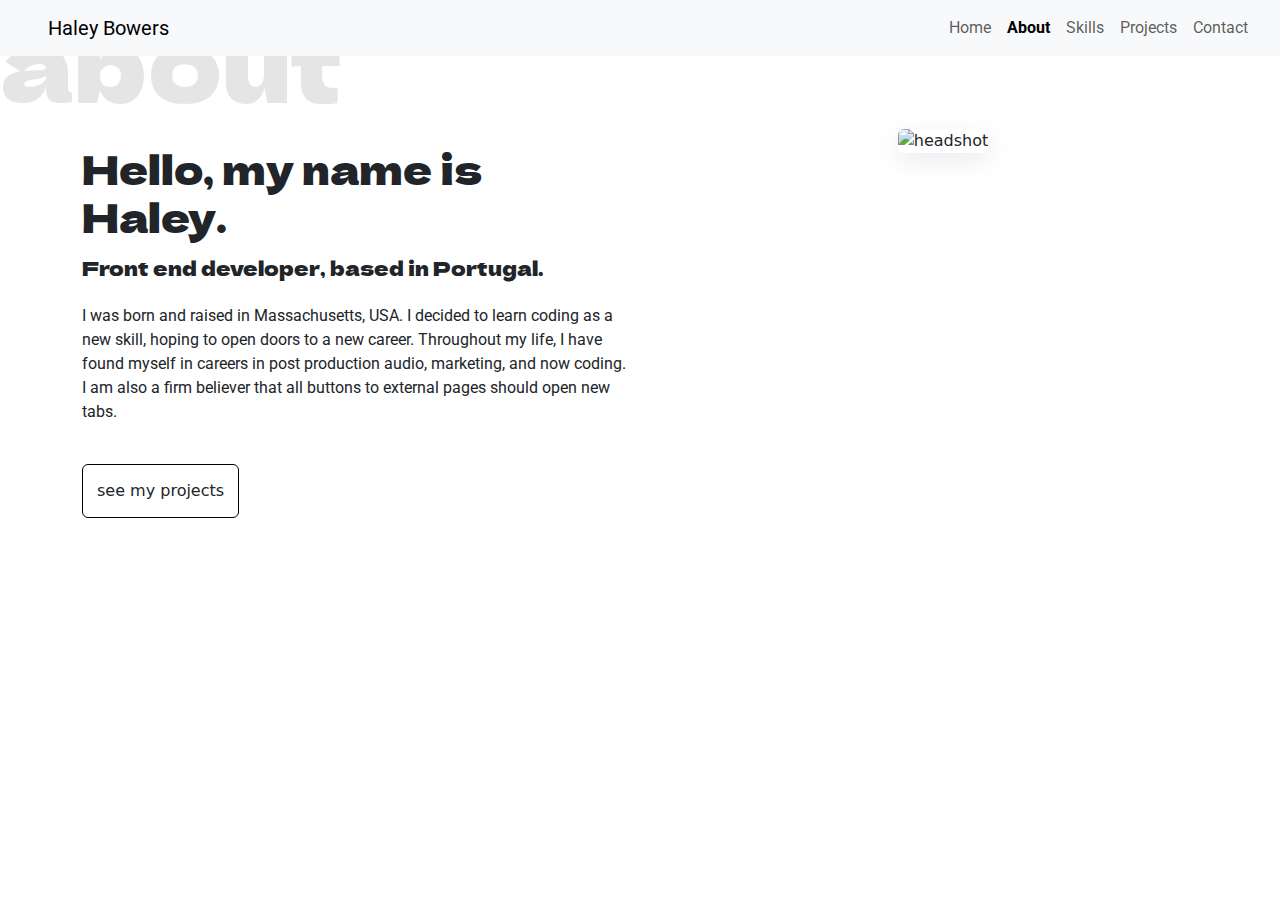
==== about.html @ 39ed9636 "updated active link for all pages" ====
<!DOCTYPE html>
<html lang="en">
  <head>
    <meta charset="UTF-8" />
    <meta name="viewport" content="width=device-width, initial-scale=1.0" />
    <link
      href="https://cdn.jsdelivr.net/npm/bootstrap@5.3.3/dist/css/bootstrap.min.css"
      rel="stylesheet"
      integrity="sha384-QWTKZyjpPEjISv5WaRU9OFeRpok6YctnYmDr5pNlyT2bRjXh0JMhjY6hW+ALEwIH"
      crossorigin="anonymous"
    />
    <script
      src="https://cdn.jsdelivr.net/npm/bootstrap@5.3.3/dist/js/bootstrap.bundle.min.js"
      integrity="sha384-YvpcrYf0tY3lHB60NNkmXc5s9fDVZLESaAA55NDzOxhy9GkcIdslK1eN7N6jIeHz"
      crossorigin="anonymous"
    ></script>
    <link rel="preconnect" href="https://fonts.googleapis.com" />
    <link rel="preconnect" href="https://fonts.gstatic.com" crossorigin />
    <link
      href="https://fonts.googleapis.com/css2?family=Dela+Gothic+One&display=swap"
      rel="stylesheet"
    />
    <link rel="preconnect" href="https://fonts.googleapis.com" />
    <link rel="preconnect" href="https://fonts.gstatic.com" crossorigin />
    <link
      href="https://fonts.googleapis.com/css2?family=Roboto:ital,wght@0,100;0,300;0,400;0,500;0,700;0,900;1,100;1,300;1,400;1,500;1,700;1,900&display=swap"
      rel="stylesheet"
    />
    <script
      src="https://kit.fontawesome.com/527907175a.js"
      crossorigin="anonymous"
    ></script>
    <script src="src/script.js"></script>
    <link rel="stylesheet" href="src/style.css" />
    <title>Haley Bowers - About</title>
  </head>
  <nav class="navbar navbar-expand-lg navbar-light bg-light fixed-top">
    <a class="navbar-brand ps-5" href="/">Haley Bowers</a>
    <button
      class="navbar-toggler"
      type="button"
      data-toggle="collapse"
      data-target="#navbarNavAltMarkup"
      aria-controls="navbarNavAltMarkup"
      aria-expanded="false"
      aria-label="Toggle navigation"
    >
      <span class="navbar-toggler-icon"></span>
    </button>
    <div
      class="collapse navbar-collapse justify-content-end me-4"
      id="navbarNavAltMarkup"
    >
      <div class="navbar-nav">
        <a class="nav-item nav-link" href="/"
          >Home<span class="sr-only"></span
        ></a>
        <a class="nav-item nav-link active" href="/about.html">About</a>
        <a class="nav-item nav-link" href="/skills.html">Skills</a>
        <a class="nav-item nav-link" href="/projects.html">Projects</a>
        <a class="nav-item nav-link" href="/contact.html">Contact</a>
      </div>
    </div>
  </nav>
  <body>
    <h1 class="about-header">about</h1>
    <div class="about-section container">
      <div class="row">
        <div class="col-md-6 mt-3">
          <h2 class="mb-3">Hello, my name is Haley.</h2>
          <h3 class="mb-4">Front end developer, based in Portugal.</h3>
          <p>
            I was born and raised in Massachusetts, USA. I decided to learn
            coding as a new skill, hoping to open doors to a new career.
            Throughout my life, I have found myself in careers in post
            production audio, marketing, and now coding. I am also a firm
            believer that all buttons to external pages should open new tabs.
          </p>
          <a href="projects.html" class="btn btn-branding mt-4"
            >see my projects <i class="fa-solid fa-arrow-right"></i
          ></a>
        </div>
        <div class="col-md-6 ps-5 text-center">
          <img
            src="images/headshot-square.png"
            alt="headshot"
            width="400px"
            class="headshot-about img-fluid rounded"
          />
        </div>
      </div>
    </div>
  </body>
</html>
---- src/style.css ----
:root {
  --headline-color: #e5e5e5;
  --heading-font-family: "Dela Gothic One", sans-serif;
  --secondary-font-family: "Roboto", sans-serif;
}

nav {
  font-family: var(--secondary-font-family);
}
nav a:hover {
  font-style: italic;
}
.active {
  color: black !important;
  font-weight: bold !important;
}

.hero h1 {
  font-family: var(--heading-font-family);
  font-size: 100px;
  margin-left: 80px;
}

.hero h2,
.hero h3,
.hero h4 {
  font-family: var(--secondary-font-family);
  margin-left: 80px;
}

.hero-buttons {
  margin-left: 80px;
}

.btn-branding {
  border: 1px solid black;
  padding: 14px;
}
.btn-branding:hover {
  border: 1px solid black;
  font-style: italic;
}

.intro-name {
  font-size: 25px;
}
.intro-addition {
  font-size: 14px;
}

.headshot-index {
  width: 400px;
  box-shadow: rgba(149, 157, 165, 0.2) 0px 8px 24px;
  margin-top: 80px;
}

footer {
  text-align: center;
  font-size: 14px;
  margin-top: 150px;
}
footer a {
  color: black;
}

.projects h1 {
  font-family: var(--heading-font-family);
  color: var(--headline-color);
  font-size: 100px;
}

.projects h2 {
  font-family: var(--heading-font-family);
  font-size: 35px;
  padding-left: 10px;
}

.projects p {
  font-family: var(--secondary-font-family);
  padding-left: 10px;
}

.project-design {
  background-color: rgba(149, 157, 165, 0.1);
  border-radius: 10px;
  margin-top: 30px;
}

.about-header {
  font-family: var(--heading-font-family);
  color: var(--headline-color);
  font-size: 100px;
}

.about-section h2,
.about-section h3 {
  font-family: var(--heading-font-family);
}
.about-section h2 {
  font-size: 40px;
}
.about-section h3 {
  font-size: 20px;
}

.about-section p {
  font-family: var(--secondary-font-family);
}

.headshot-about {
  width: 400px;
  box-shadow: rgba(149, 157, 165, 0.2) 0px 8px 24px;
}

.contact-header {
  font-family: var(--heading-font-family);
  color: var(--headline-color);
  font-size: 100px;
}

.contact-section h2 {
  font-family: var(--heading-font-family);
  text-align: center;
  font-size: 45px;
}

.contact-section p {
  font-family: var(--secondary-font-family);
  text-align: center;
}
.contact-section a {
  color: black;
}

.contact-method {
  font-family: var(--heading-font-family);
  font-size: 20px;
  text-align: center;
}

@media (max-width: 790px) {
  .hero {
    padding: 2px;
    margin-left: 10px;
  }
  .hero h1 {
    font-size: 60px;
    margin-left: 10px;
  }

  .hero h2 {
    font-size: 24px;
    margin-left: 10px;
  }
  .hero h4 {
    font-size: 18px;
    margin-left: 10px;
  }

  .hero footer {
    font-size: 8px;
  }
  .hero-buttons {
    margin-left: 10px;
  }
  .headshot-index {
    width: 300px;
    display: block;
  }

  .about-section img {
    margin-top: 30px;
  }
}
@media (max-width: 1399px) {
  .hero h1 {
    font-size: 80px;
  }
}
@media (max-width: 1199px) {
  .hero h1 {
    font-size: 60px;
  }
}
@media (max-width: 960px) {
  .projects p {
    font-size: 12px;
  }
  .project-design {
    text-align: center;
  }
  .projects h1 {
    font-size: 50px;
    text-align: center;
  }
}
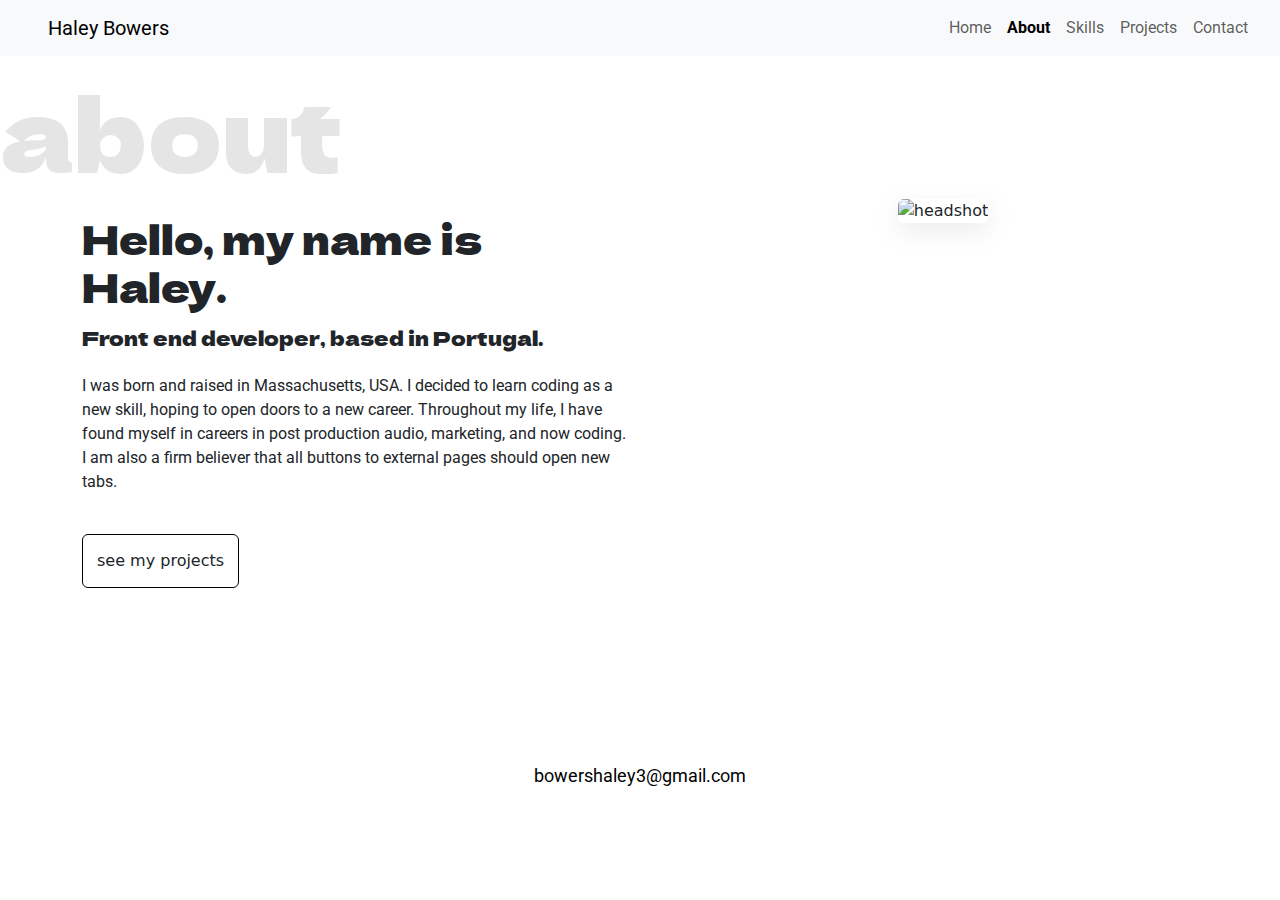
==== commit 861dffab: "added footer to all pages" ====
--- a/about.html
+++ b/about.html
@@ -90,5 +90,20 @@
         </div>
       </div>
     </div>
+    <br />
+
+    <footer>
+      <a href="mailto:bowershaley3@gmail.com" class="email-link"
+        >bowershaley3@gmail.com</a
+      >
+      <div class="social-links mb-4 mt-2">
+        <a href="https://github.com/bowershaley" target="_blank"
+          ><i class="fa-brands fa-github"></i
+        ></a>
+        <a href="https://www.linkedin.com/in/haley-bowers/" target="_blank"
+          ><i class="fa-brands fa-linkedin"></i
+        ></a>
+      </div>
+    </footer>
   </body>
 </html>
--- a/src/style.css
+++ b/src/style.css
@@ -14,18 +14,34 @@
   color: black !important;
   font-weight: bold !important;
 }
-
+footer .email-link {
+  font-size: 18px;
+  text-align: center;
+  text-decoration: none;
+  font-family: var(--secondary-font-family);
+}
+footer .email-link:hover {
+  font-style: italic;
+}
+footer .social-links a {
+  justify-content: center;
+  margin: 20px 20px 0 20px;
+  color: black;
+  font-size: 24px;
+}
+
+.hero {
+  margin: 100px 0px 0px 80px;
+}
 .hero h1 {
   font-family: var(--heading-font-family);
   font-size: 100px;
-  margin-left: 80px;
 }
 
 .hero h2,
 .hero h3,
 .hero h4 {
   font-family: var(--secondary-font-family);
-  margin-left: 80px;
 }
 
 .hero-buttons {
@@ -51,7 +67,7 @@
 .headshot-index {
   width: 400px;
   box-shadow: rgba(149, 157, 165, 0.2) 0px 8px 24px;
-  margin-top: 80px;
+  margin-top: 100px;
 }
 
 footer {
@@ -62,7 +78,9 @@
 footer a {
   color: black;
 }
-
+.projects {
+  margin-top: 70px;
+}
 .projects h1 {
   font-family: var(--heading-font-family);
   color: var(--headline-color);
@@ -90,6 +108,7 @@
   font-family: var(--heading-font-family);
   color: var(--headline-color);
   font-size: 100px;
+  margin-top: 70px;
 }
 
 .about-section h2,
@@ -116,6 +135,7 @@
   font-family: var(--heading-font-family);
   color: var(--headline-color);
   font-size: 100px;
+  margin-top: 70px;
 }
 
 .contact-section h2 {
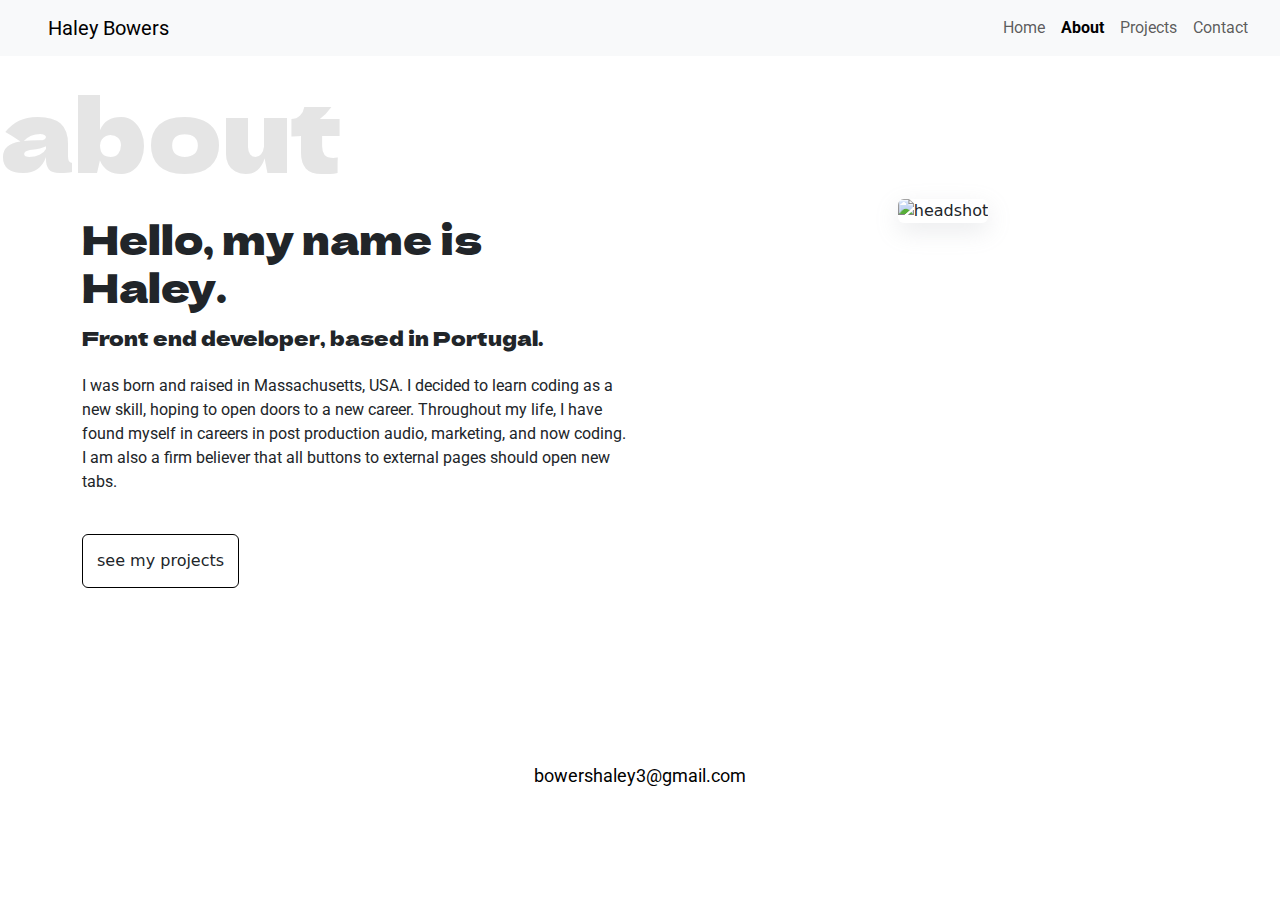
==== commit 8ede20b7: "removed Skills page completely" ====
--- a/about.html
+++ b/about.html
@@ -56,7 +56,7 @@
           >Home<span class="sr-only"></span
         ></a>
         <a class="nav-item nav-link active" href="/about.html">About</a>
-        <a class="nav-item nav-link" href="/skills.html">Skills</a>
+
         <a class="nav-item nav-link" href="/projects.html">Projects</a>
         <a class="nav-item nav-link" href="/contact.html">Contact</a>
       </div>
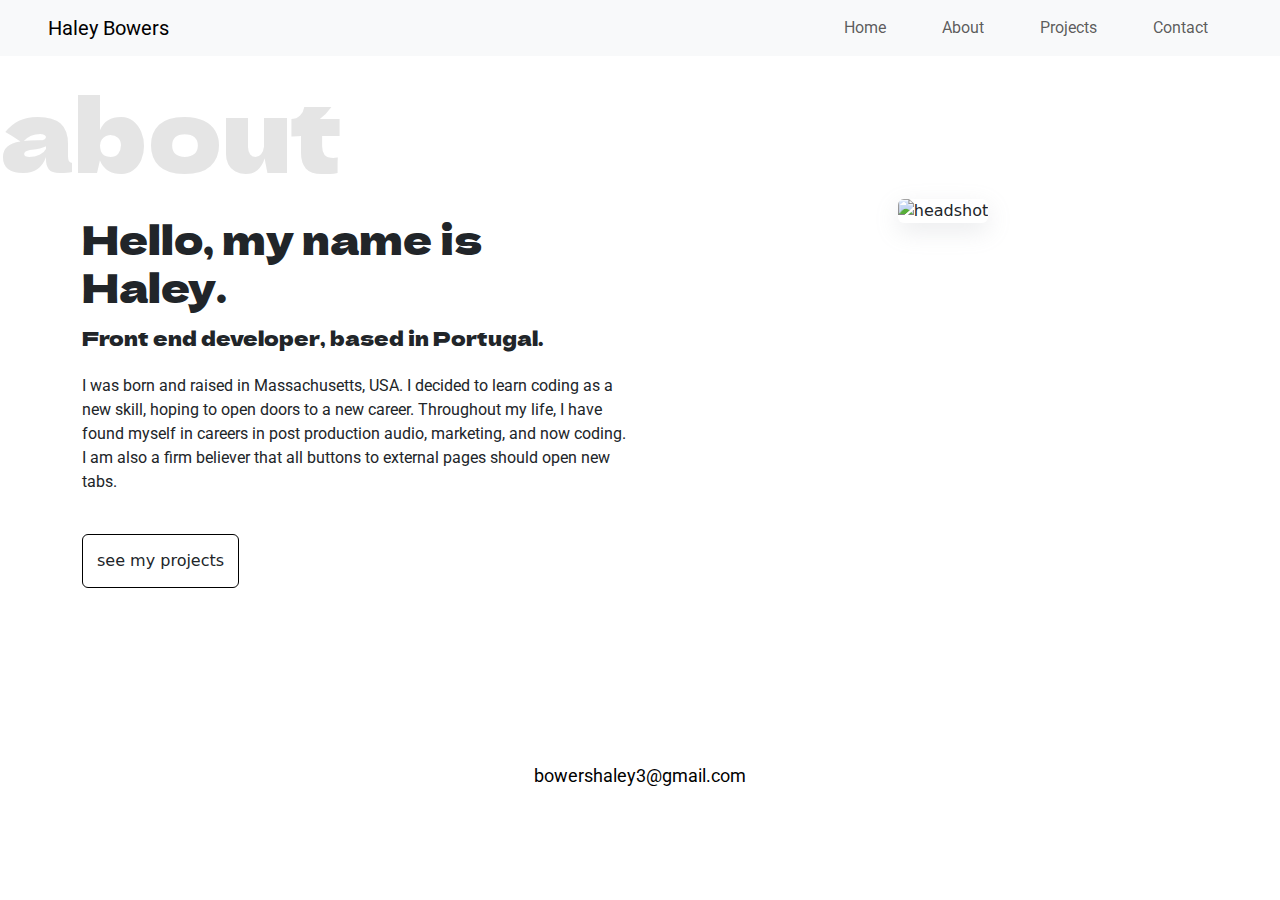
==== commit 0f078a27: "added padding to nav bar" ====
--- a/about.html
+++ b/about.html
@@ -55,11 +55,9 @@
         <a class="nav-item nav-link" href="/"
           >Home<span class="sr-only"></span
         ></a>
-        <a class="nav-item nav-link active" href="/about.html">About</a>
-
-        <a class="nav-item nav-link" href="/projects.html">Projects</a>
-        <a class="nav-item nav-link" href="/contact.html">Contact</a>
-      </div>
+       <a class="nav-item nav-link px-5" href="/about.html">About</a>
+      <a class="nav-item nav-link" href="/projects.html">Projects</a>
+      <a class="nav-item nav-link px-5" href="/contact.html">Contact</a>
     </div>
   </nav>
   <body>
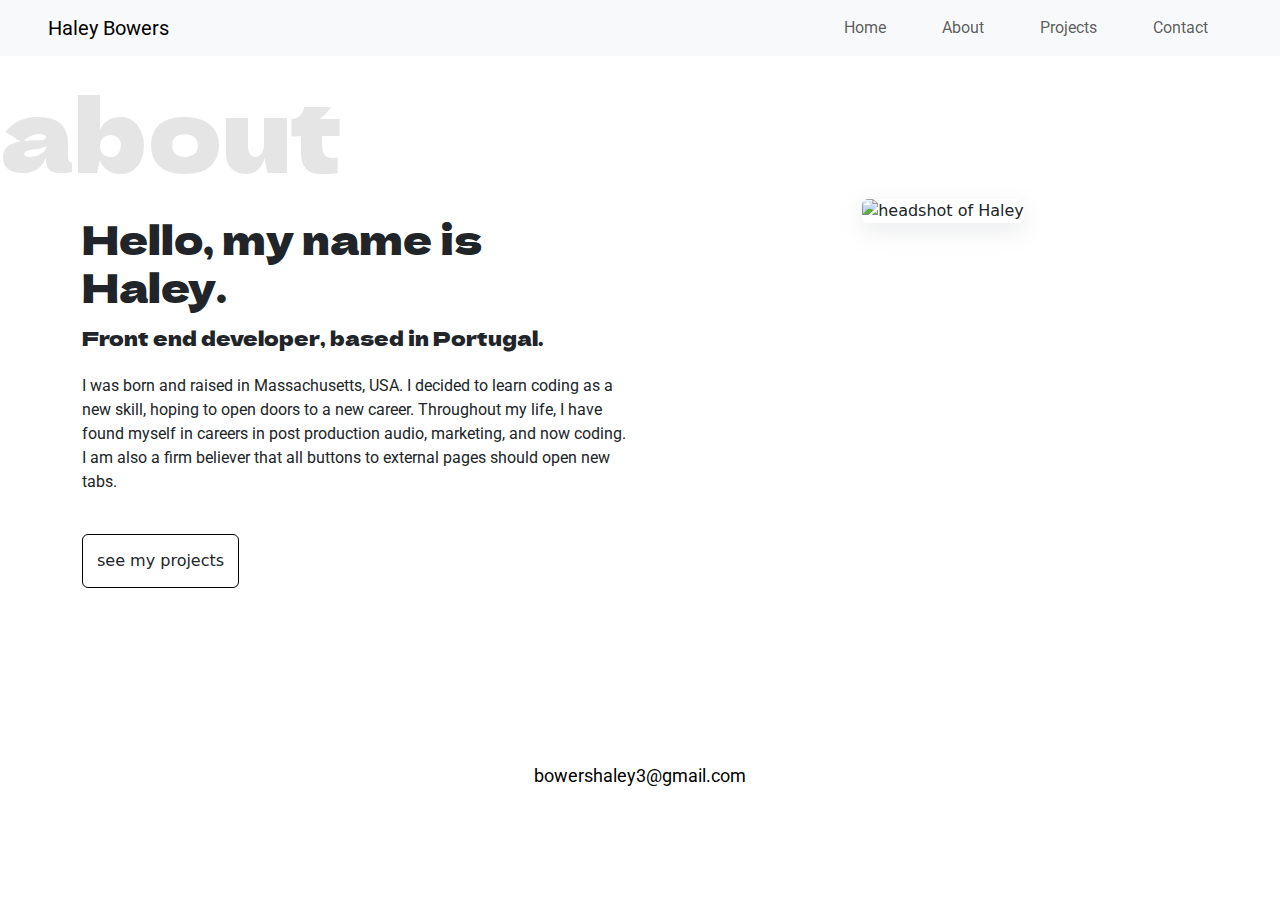
==== commit b83ff231: "added some SEO and fixed hamburger toggle" ====
--- a/about.html
+++ b/about.html
@@ -39,8 +39,8 @@
     <button
       class="navbar-toggler"
       type="button"
-      data-toggle="collapse"
-      data-target="#navbarNavAltMarkup"
+      data-bs-toggle="collapse"
+      data-bs-target="#navbarNavAltMarkup"
       aria-controls="navbarNavAltMarkup"
       aria-expanded="false"
       aria-label="Toggle navigation"
@@ -52,12 +52,23 @@
       id="navbarNavAltMarkup"
     >
       <div class="navbar-nav">
-        <a class="nav-item nav-link" href="/"
+        <a class="nav-item nav-link" href="/" title="homepage"
           >Home<span class="sr-only"></span
         ></a>
-       <a class="nav-item nav-link px-5" href="/about.html">About</a>
-      <a class="nav-item nav-link" href="/projects.html">Projects</a>
-      <a class="nav-item nav-link px-5" href="/contact.html">Contact</a>
+
+        <a class="nav-item nav-link px-5" href="/about.html" title="about Haley"
+          >About</a
+        >
+        <a
+          class="nav-item nav-link"
+          href="/projects.html"
+          title="Haley's projects"
+          >Projects</a
+        >
+        <a class="nav-item nav-link px-5" href="/contact.html" title="contact"
+          >Contact</a
+        >
+      </div>
     </div>
   </nav>
   <body>
@@ -81,7 +92,7 @@
         <div class="col-md-6 ps-5 text-center">
           <img
             src="images/headshot-square.png"
-            alt="headshot"
+            alt="headshot of Haley"
             width="400px"
             class="headshot-about img-fluid rounded"
           />
@@ -95,10 +106,16 @@
         >bowershaley3@gmail.com</a
       >
       <div class="social-links mb-4 mt-2">
-        <a href="https://github.com/bowershaley" target="_blank"
+        <a
+          href="https://github.com/bowershaley"
+          target="_blank"
+          title="Github profile"
           ><i class="fa-brands fa-github"></i
         ></a>
-        <a href="https://www.linkedin.com/in/haley-bowers/" target="_blank"
+        <a
+          href="https://www.linkedin.com/in/haley-bowers/"
+          target="_blank"
+          title="Linkedin profile"
           ><i class="fa-brands fa-linkedin"></i
         ></a>
       </div>
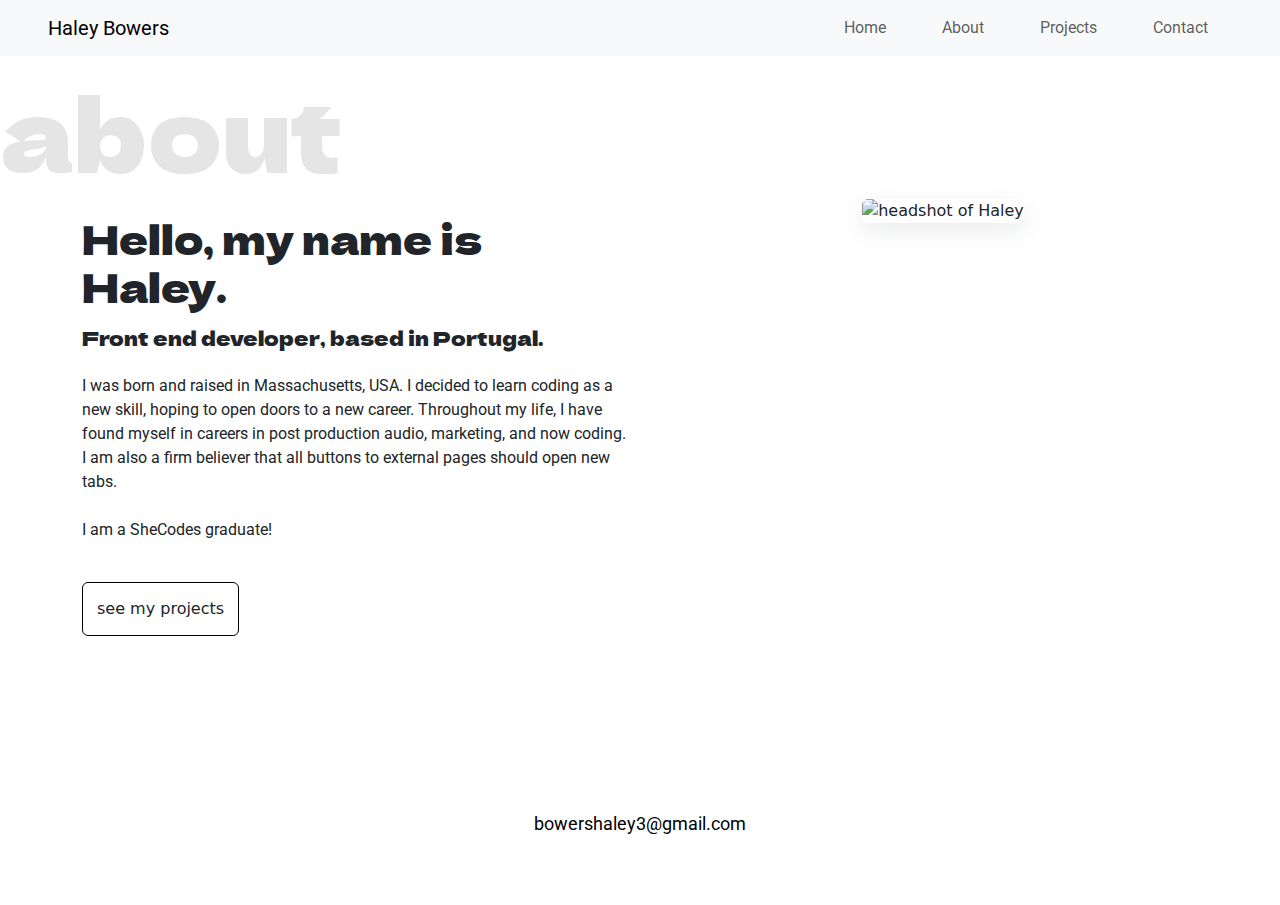
==== commit 4f191698: "added Shecodes graduate to about page" ====
--- a/about.html
+++ b/about.html
@@ -84,6 +84,9 @@
             Throughout my life, I have found myself in careers in post
             production audio, marketing, and now coding. I am also a firm
             believer that all buttons to external pages should open new tabs.
+            <br />
+            <br />
+            I am a SheCodes graduate!
           </p>
           <a href="projects.html" class="btn btn-branding mt-4"
             >see my projects <i class="fa-solid fa-arrow-right"></i
--- a/src/style.css
+++ b/src/style.css
@@ -159,6 +159,9 @@
 }
 
 @media (max-width: 790px) {
+  nav .px-5 {
+    padding-left: 0 !important;
+  }
   .hero {
     padding: 2px;
     margin-left: 10px;
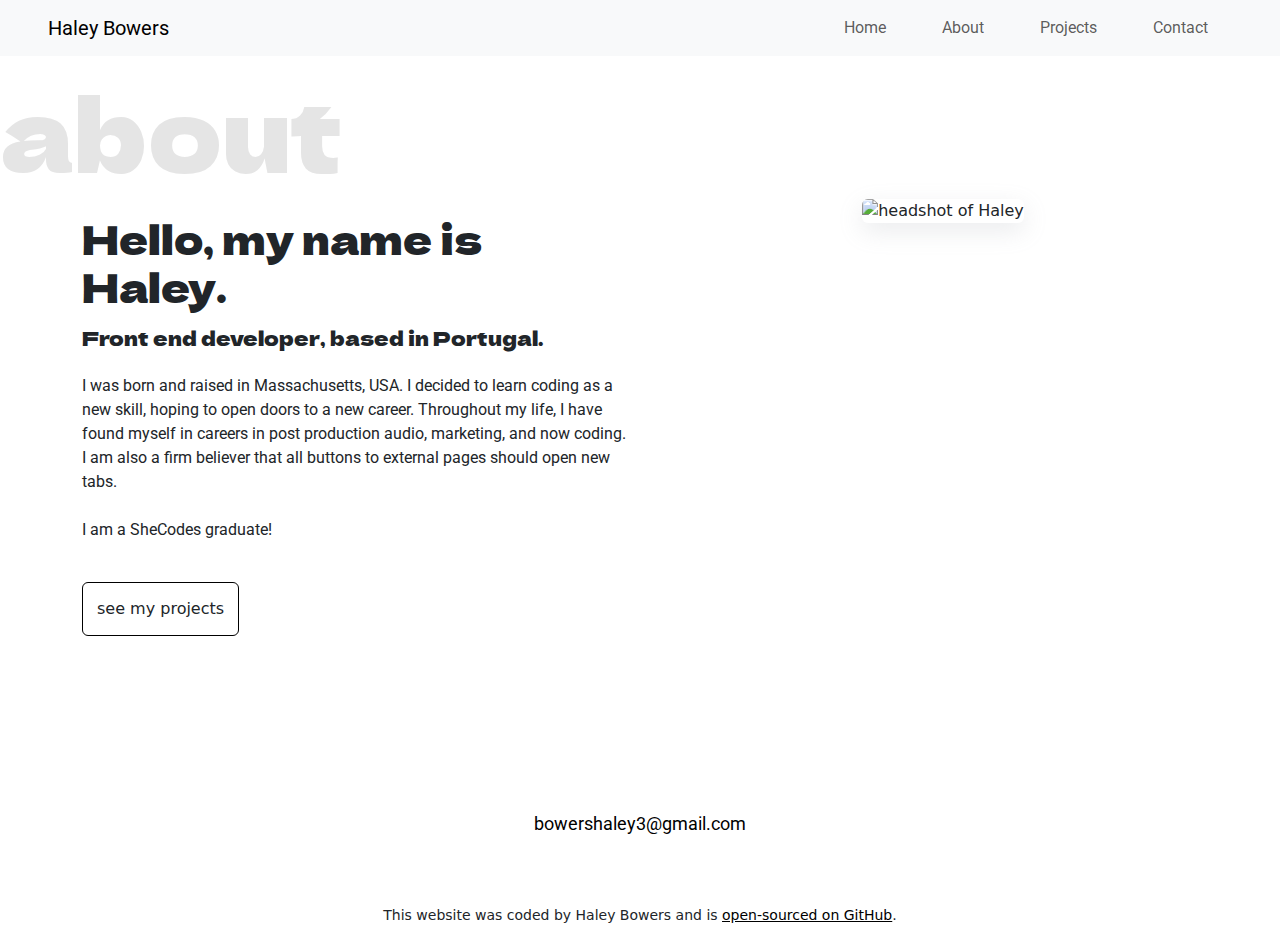
==== commit c654d674: "added open sourced info on footer of all pages" ====
--- a/about.html
+++ b/about.html
@@ -122,6 +122,14 @@
           ><i class="fa-brands fa-linkedin"></i
         ></a>
       </div>
+      <p>
+        This website was coded by Haley Bowers and is
+        <a
+          href="https://github.com/bowershaley/HB-portfolio-website"
+          target="_blank"
+          >open-sourced on GitHub</a
+        >.
+      </p>
     </footer>
   </body>
 </html>
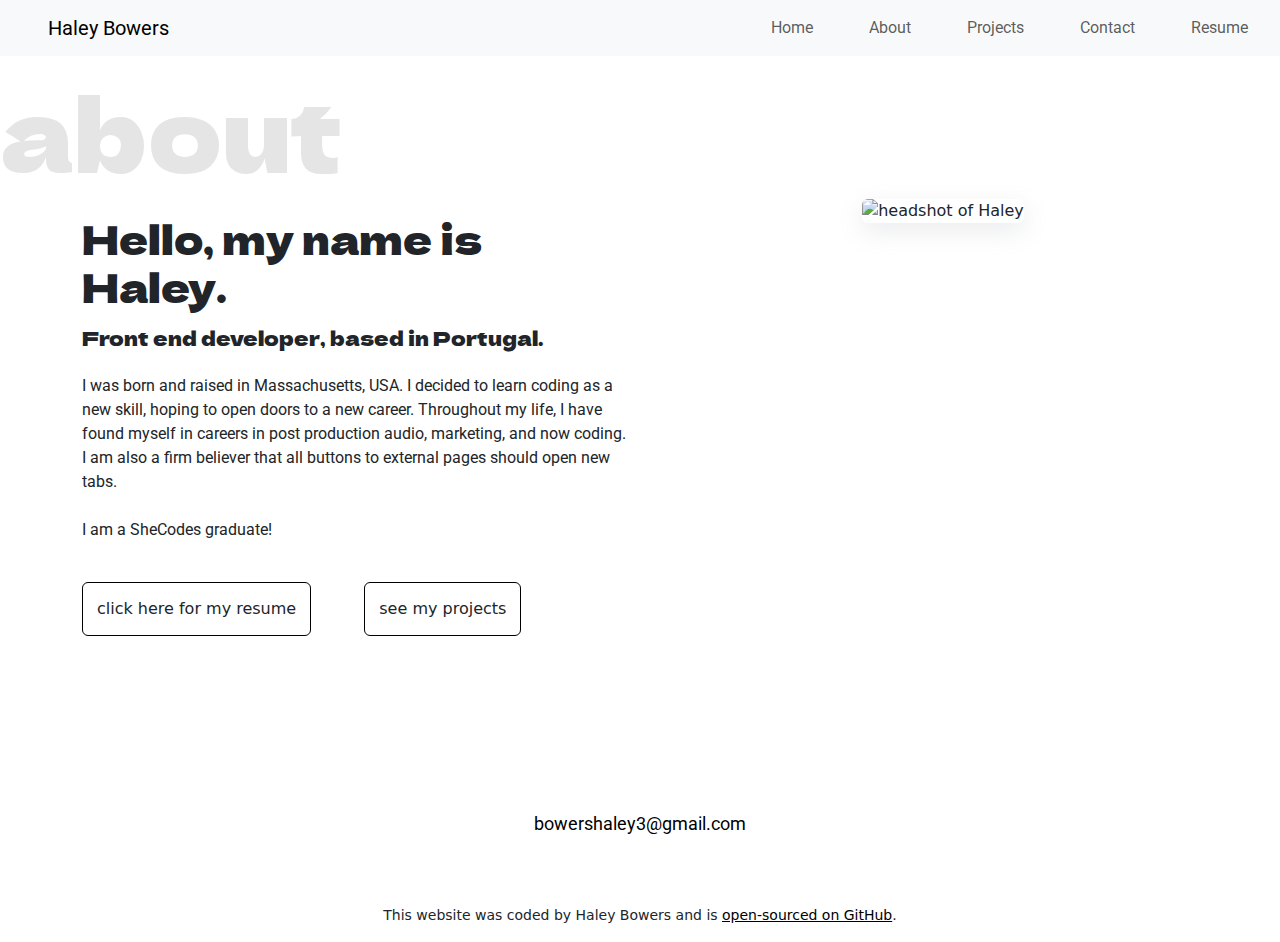
==== commit 68f735d3: "updated all resume links and pdfs to new verisons" ====
--- a/about.html
+++ b/about.html
@@ -68,6 +68,9 @@
         <a class="nav-item nav-link px-5" href="/contact.html" title="contact"
           >Contact</a
         >
+        <a class="nav-item nav-link" href="/resume.html" title="resume"
+          >Resume</a
+        >
       </div>
     </div>
   </nav>
@@ -88,7 +91,10 @@
             <br />
             I am a SheCodes graduate!
           </p>
-          <a href="projects.html" class="btn btn-branding mt-4"
+          <a href="resume.html" class="btn btn-branding mt-4"
+            >click here for my resume <i class="fa-solid fa-arrow-right"></i
+          ></a>
+          <a href="projects.html" class="btn btn-branding mt-4 ms-5"
             >see my projects <i class="fa-solid fa-arrow-right"></i
           ></a>
         </div>
--- a/src/style.css
+++ b/src/style.css
@@ -10,10 +10,7 @@
 nav a:hover {
   font-style: italic;
 }
-.active {
-  color: black !important;
-  font-weight: bold !important;
-}
+
 footer .email-link {
   font-size: 18px;
   text-align: center;
@@ -101,7 +98,7 @@
 .project-design {
   background-color: rgba(149, 157, 165, 0.1);
   border-radius: 10px;
-  margin-top: 30px;
+  margin-top: 60px;
 }
 
 .about-header {
@@ -158,6 +155,20 @@
   text-align: center;
 }
 
+.resume-download-button {
+  display: block;
+  margin: 40px 0;
+  text-align: center;
+}
+
+.resume-img {
+  max-width: 70%;
+  max-height: 70%;
+  margin: auto;
+  display: block;
+  box-shadow: rgba(149, 157, 165, 0.2) 0px 8px 24px;
+}
+
 @media (max-width: 790px) {
   nav .px-5 {
     padding-left: 0 !important;
